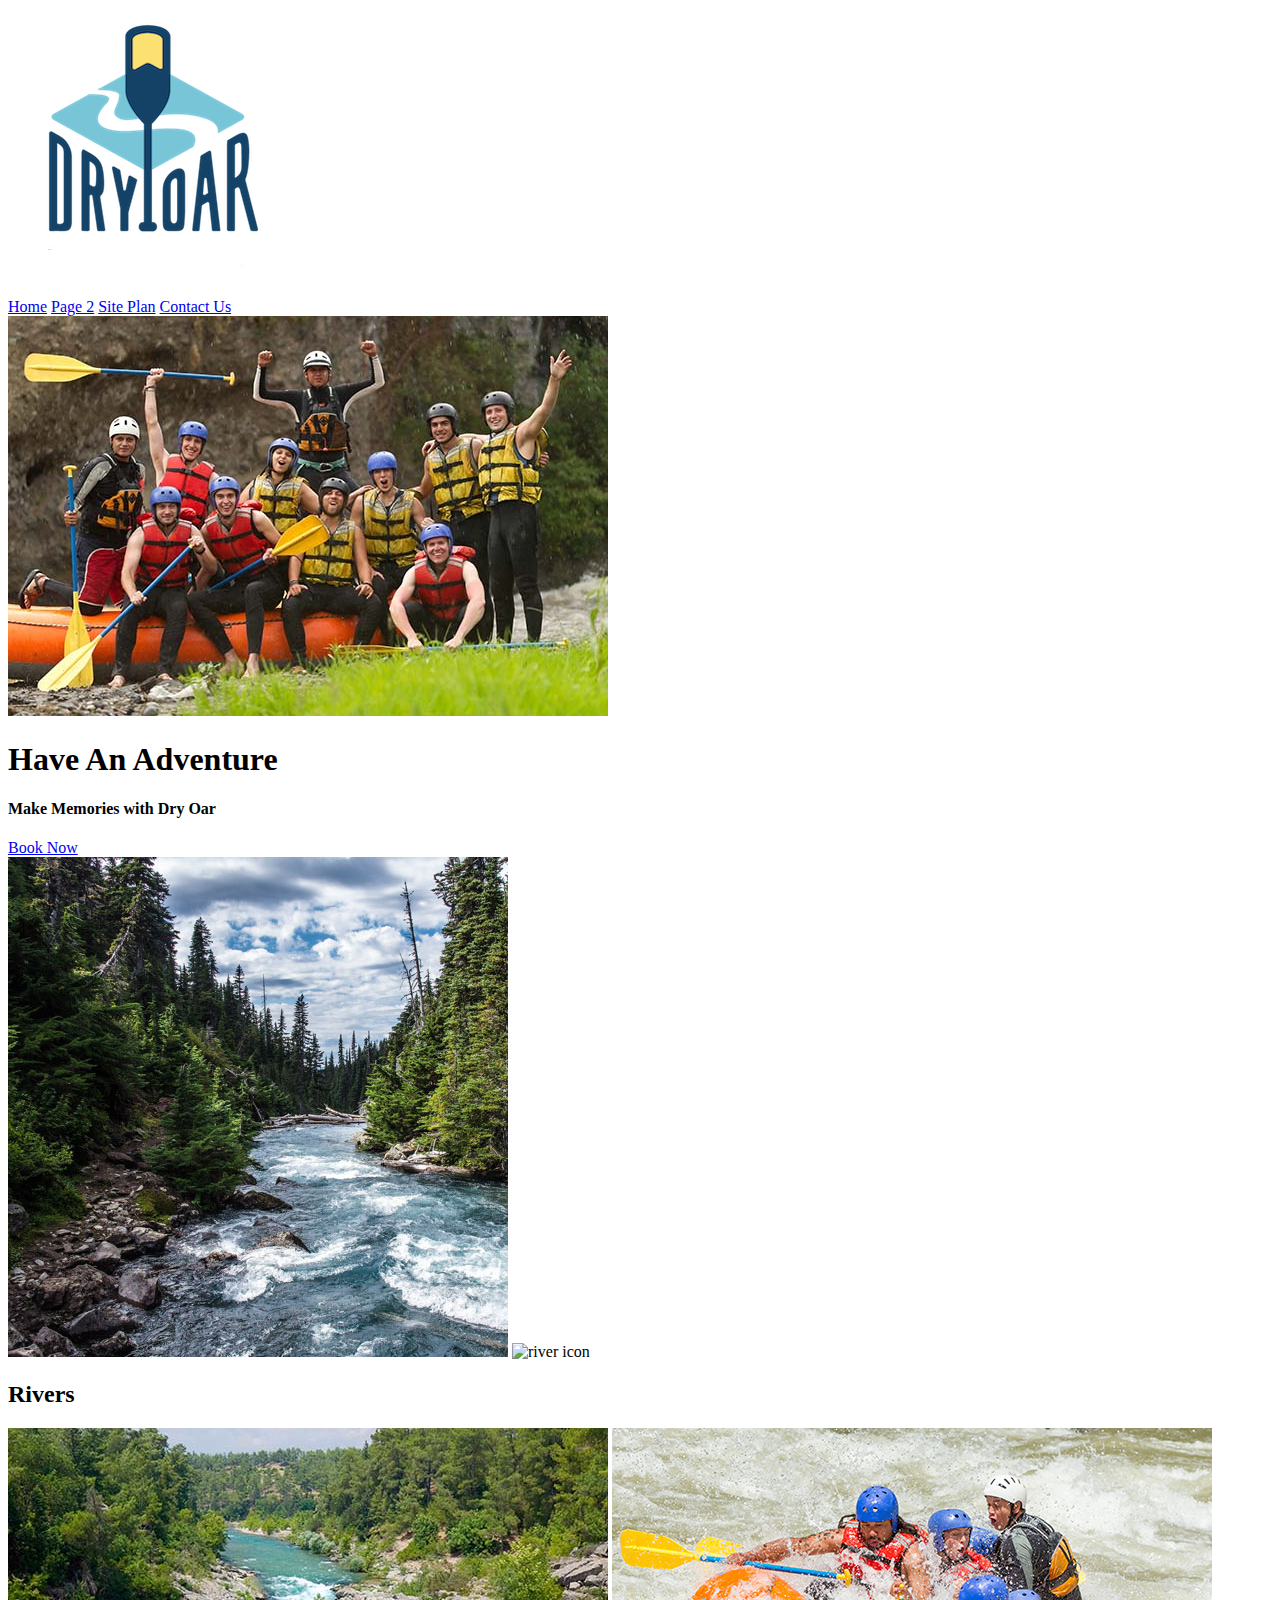
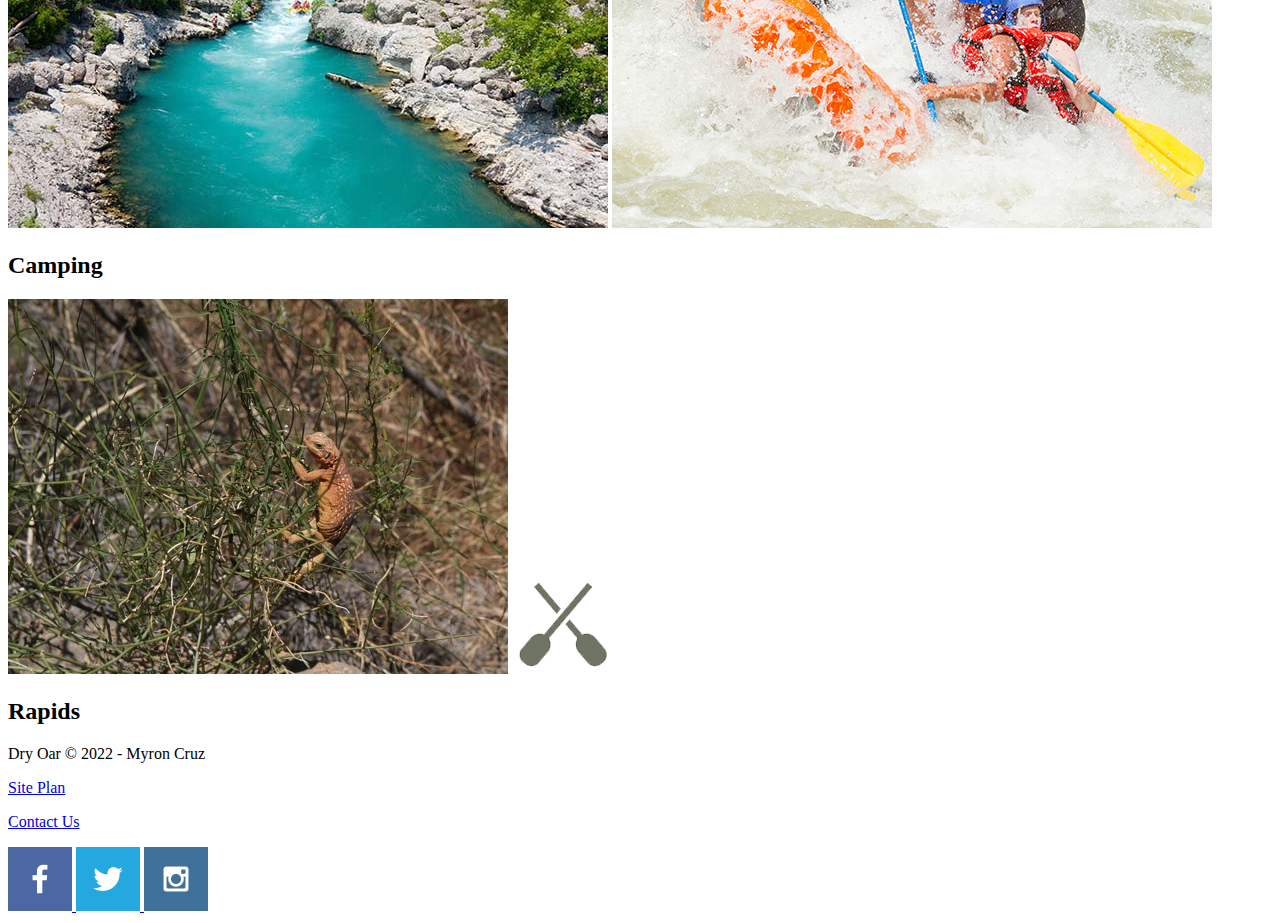
==== wwr/index.html @ a63744ad "Initial Repository" ====
<!DOCTYPE html>
<html lang="en">
<head>
    <meta charset="UTF-8">
    <meta http-equiv="X-UA-Compatible" content="IE=edge">
    <meta name="viewport" content="width=device-width, initial-scale=1.0">
    <title>Dry Oar Boating</title>
</head>
<body>
    <header>
        <a id="logo_link" href="index.html">
            <img class="logo" src="images/logo.png" alt="Dry Oar Logo">
        </a>
        <nav>
            <a href="index.html">Home</a>
            <a href="#">Page 2</a>
            <a href="site-plan-rafting.html">Site Plan</a>
            <a href="contactus.html">Contact Us</a>
        </nav>
    </header>
    <div id="hero">
        <div id="hero-box">
            <img id="hero-img" src="images/rafting.jpg" alt="People enjoying white water rafting">
        </div>
        <section id="hero-msg">
            <h1 class="home-title">Have An Adventure</h1>
            <h4>Make Memories with Dry Oar </h4>
            <div class='button-box'>
                <a class='book' href="rates.html">Book Now</a>
            </div>
        </section>
    </div>
    <main class="home-grid">
        <section class="rivers-card">
            <img class="card-img" src="images/rivers.jpg" alt="river in forest">
            <img class="icon" src="images/river_icon.png" alt="river icon">
            <h2>Rivers</h2>
        </section>
        <section class="camping-card">
            <img class="card-img" src="images/rafting1.jpg" alt="tent in mountains">
            <img class="icon" src="images/rafting2.jpg" alt="fire icon">
            <h2>Camping</h2>
        </section>
        <section class="rapids-card">
            <img class="card-img" src="images/chuckwalla1.jpg" alt="rafting boat">
            <img class="icon" src="images/oars.png" alt="oars icon">
            <h2>Rapids</h2>
        </section>
    </main>
    <footer>
        <p>Dry Oar &copy; 2022 - Myron Cruz</p>
        <p><a href="site-plan-rafting.html">Site Plan</a></p>
        <p><a href="contactus.html">Contact Us</a></p>
        <div class="social">
            <a href="https://facebook.com">
                <img src="images/facebook.png" alt="fb icon">
            </a>
            <a href="https://twitter.com">
                <img src="images/twitter.png" alt="twitter icon">
            </a>
            <a href="https://instagram.com">
                <img src="images/instagram.png" alt="instagram icon">
            </a>
        </div>
    </footer>
</body>
</html>
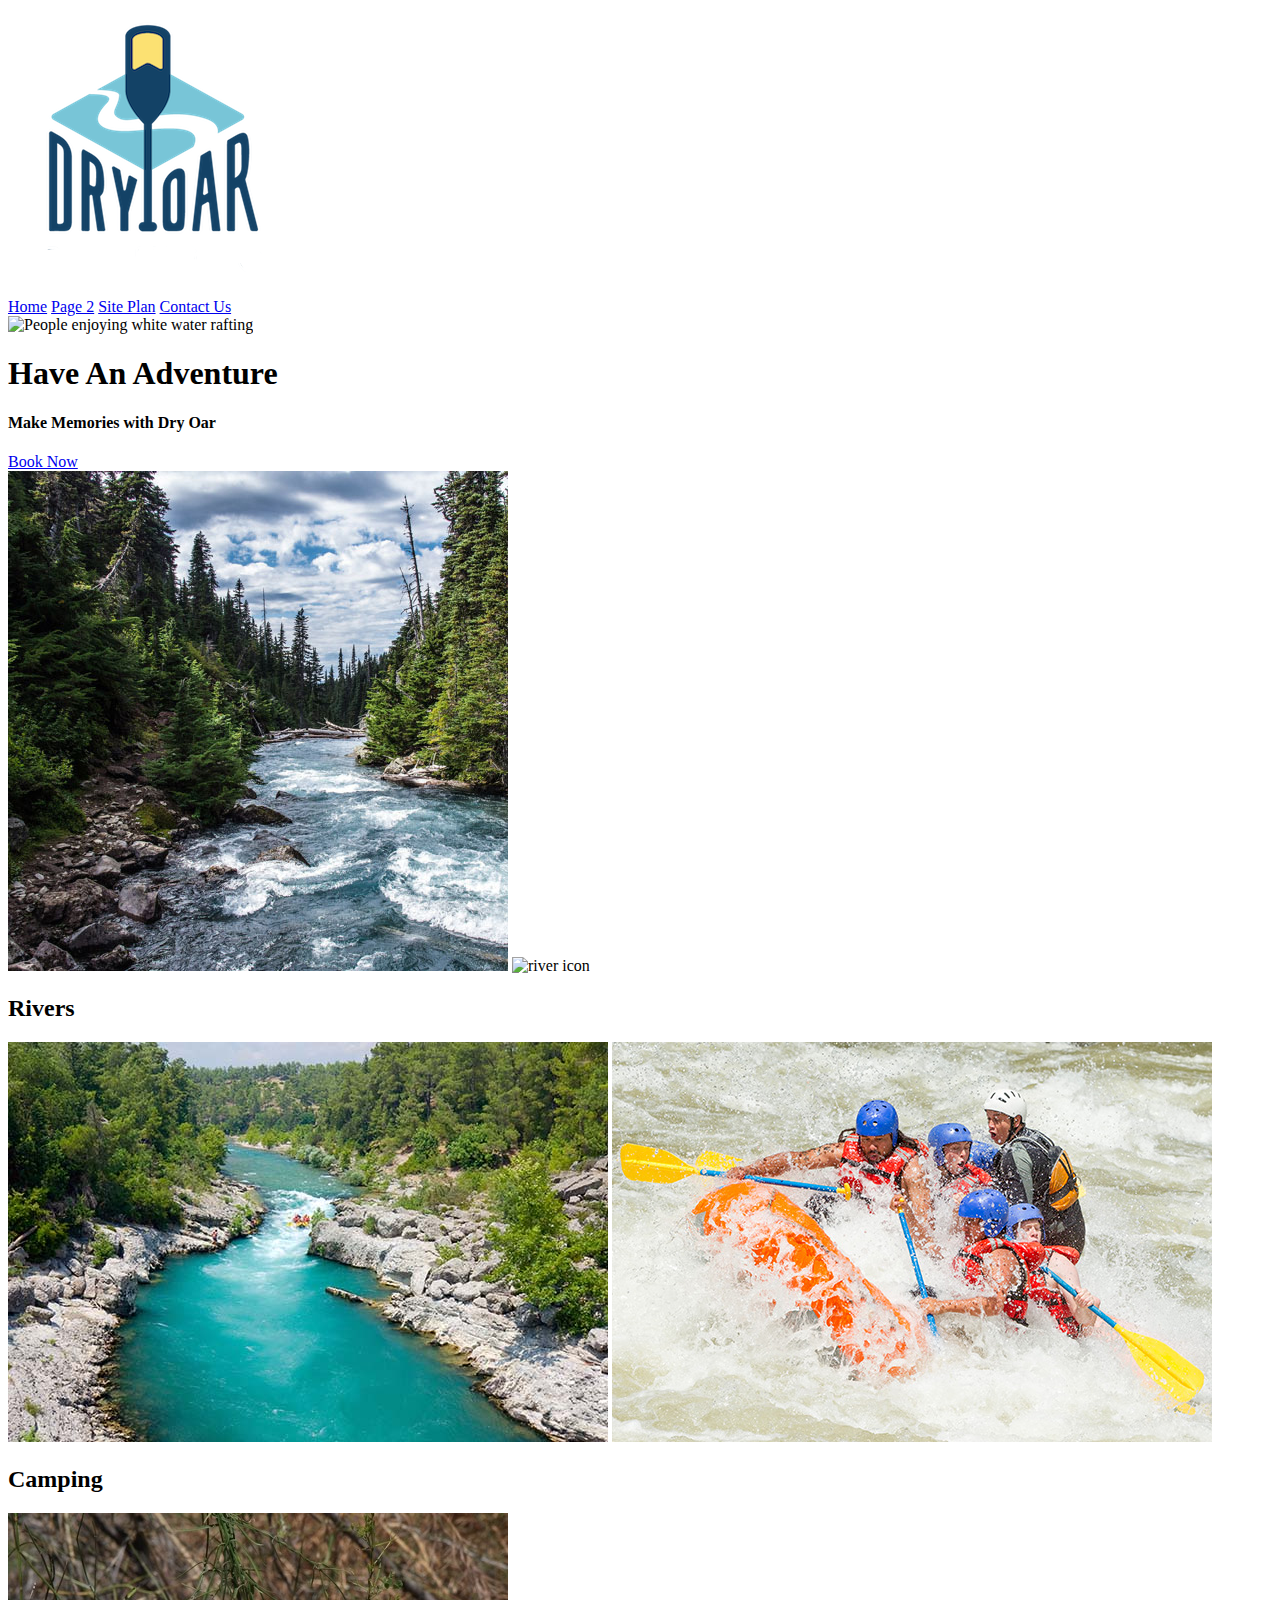
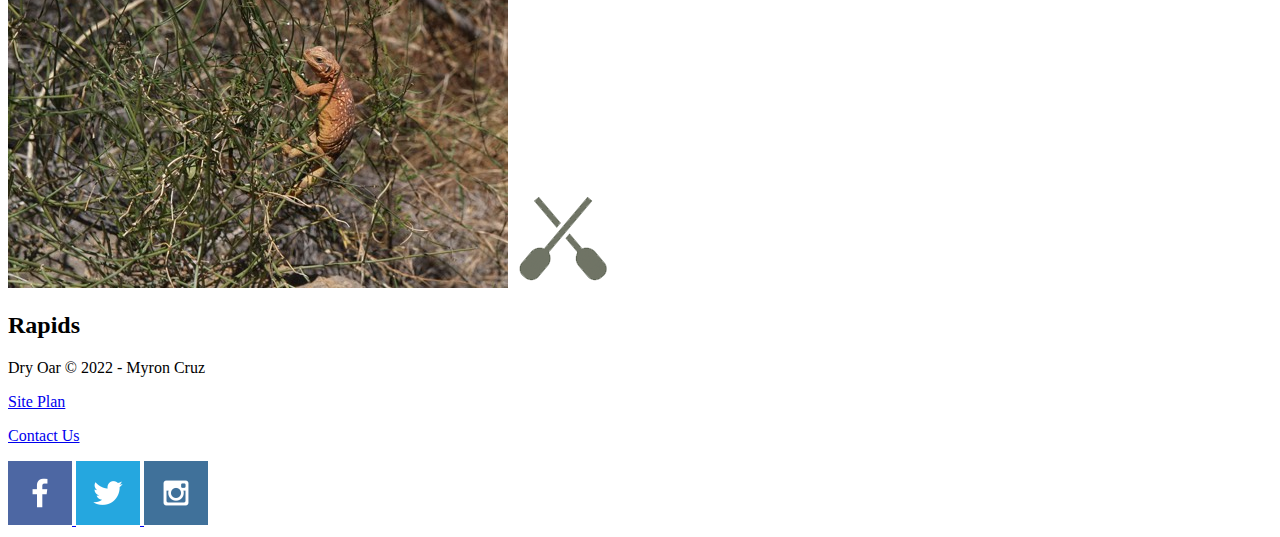
==== commit 8a6943de: "2nd commit" ====
--- a/wwr/index.html
+++ b/wwr/index.html
@@ -21,7 +21,7 @@
     </header>
     <div id="hero">
         <div id="hero-box">
-            <img id="hero-img" src="images/rafting.jpg" alt="People enjoying white water rafting">
+            <img id="hero-img" src="images/hero.png" alt="People enjoying white water rafting">
         </div>
         <section id="hero-msg">
             <h1 class="home-title">Have An Adventure</h1>
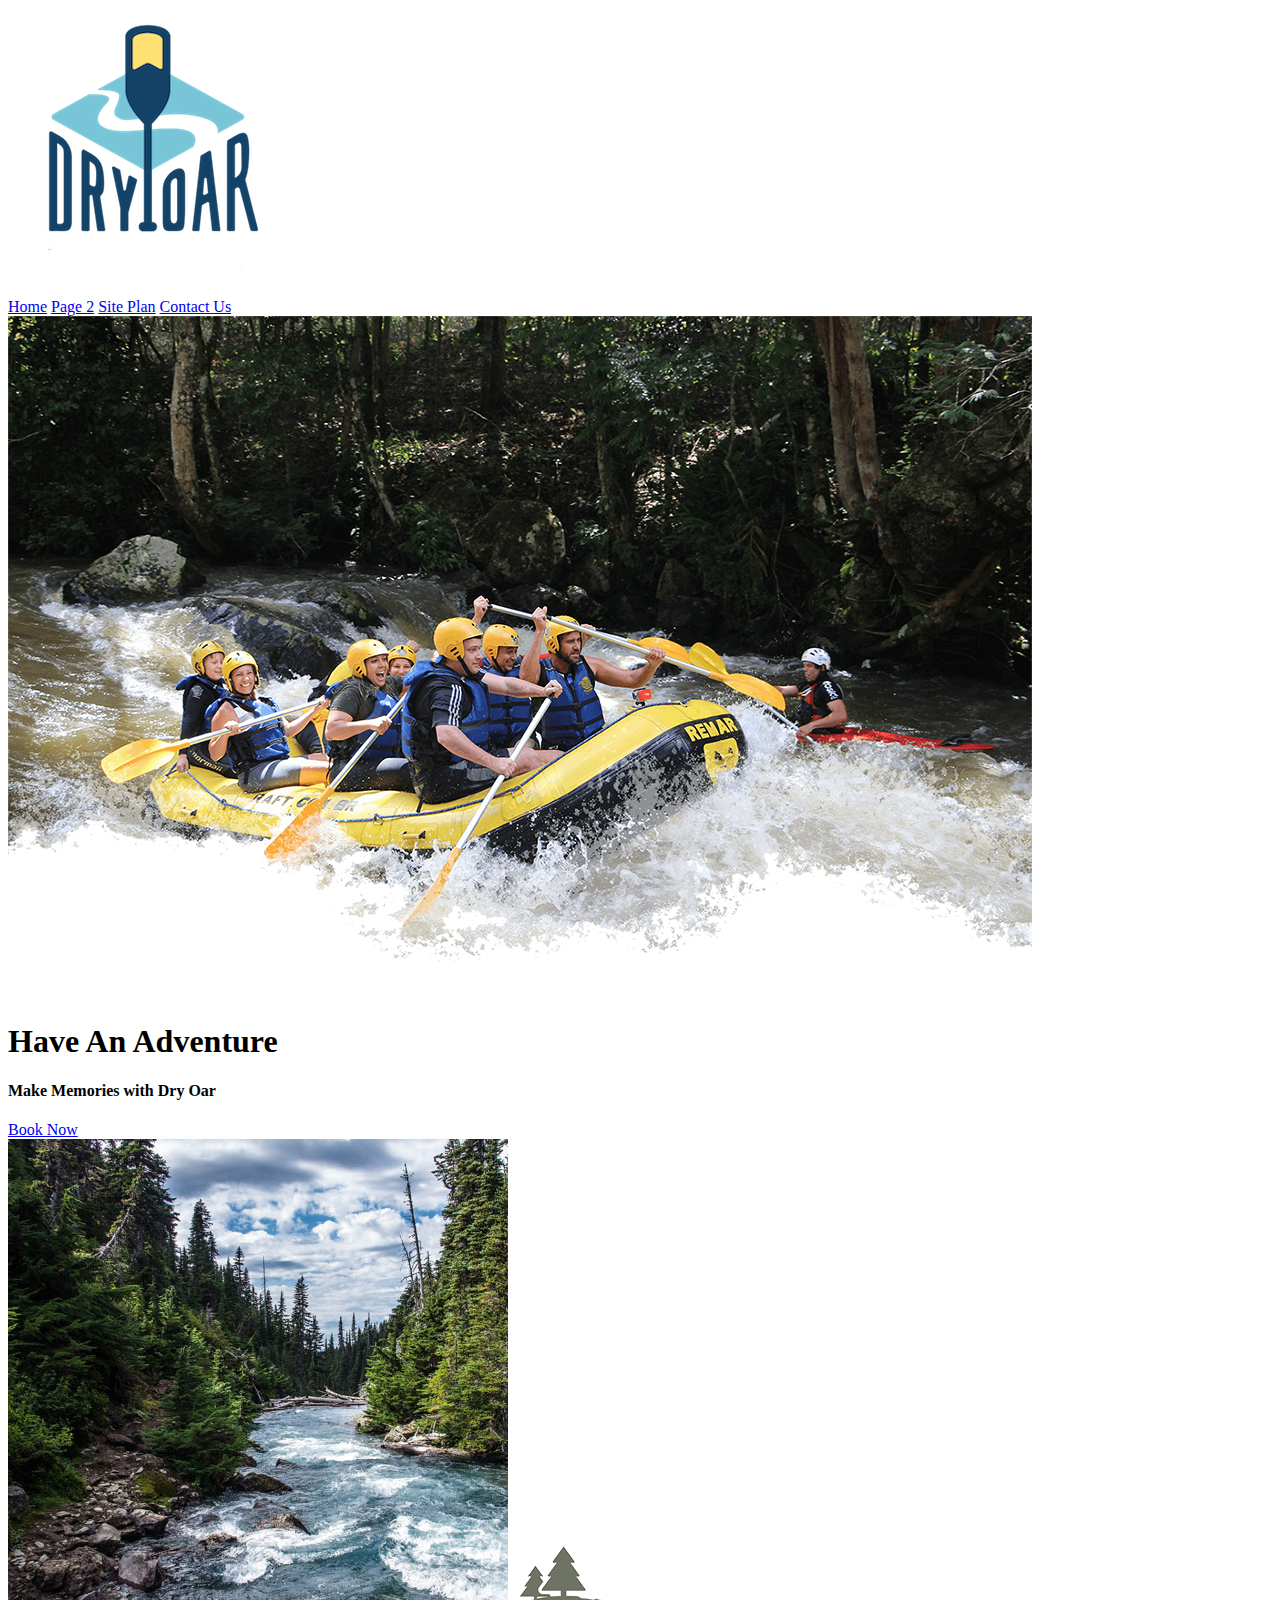
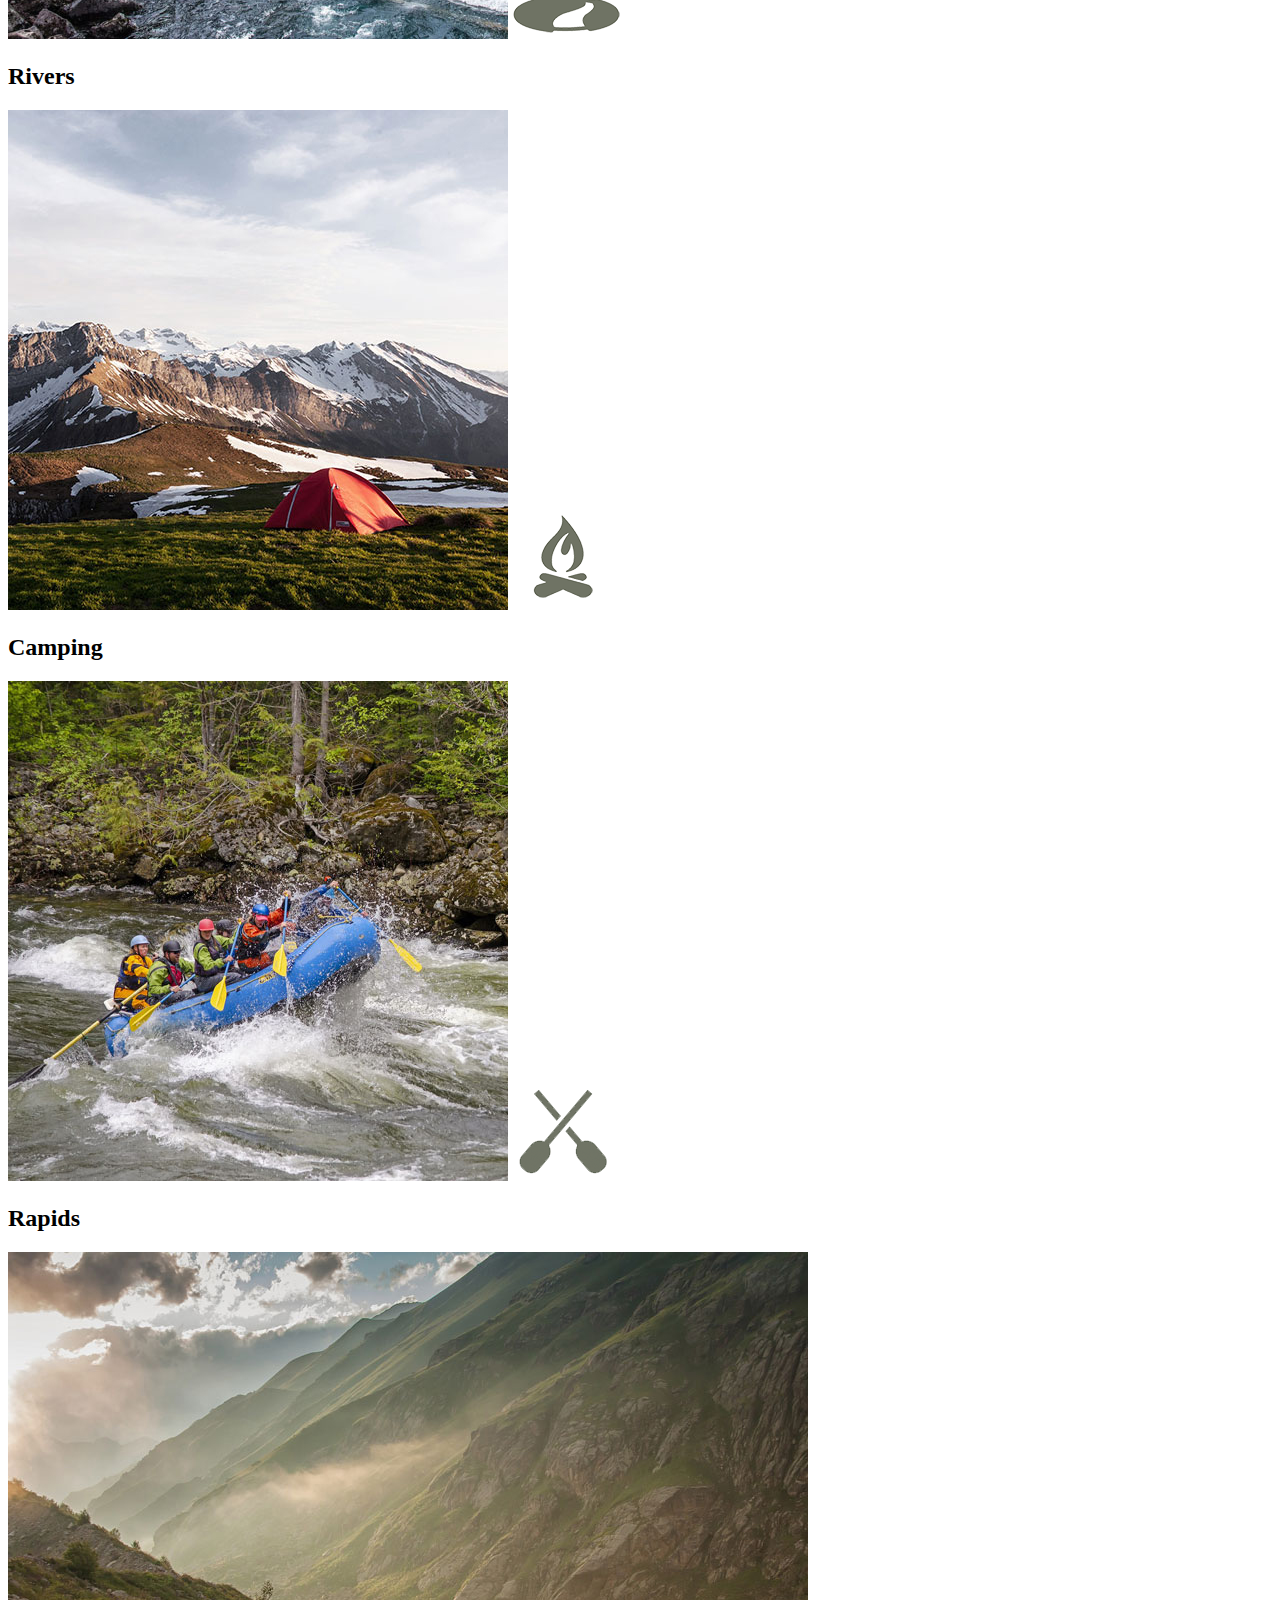
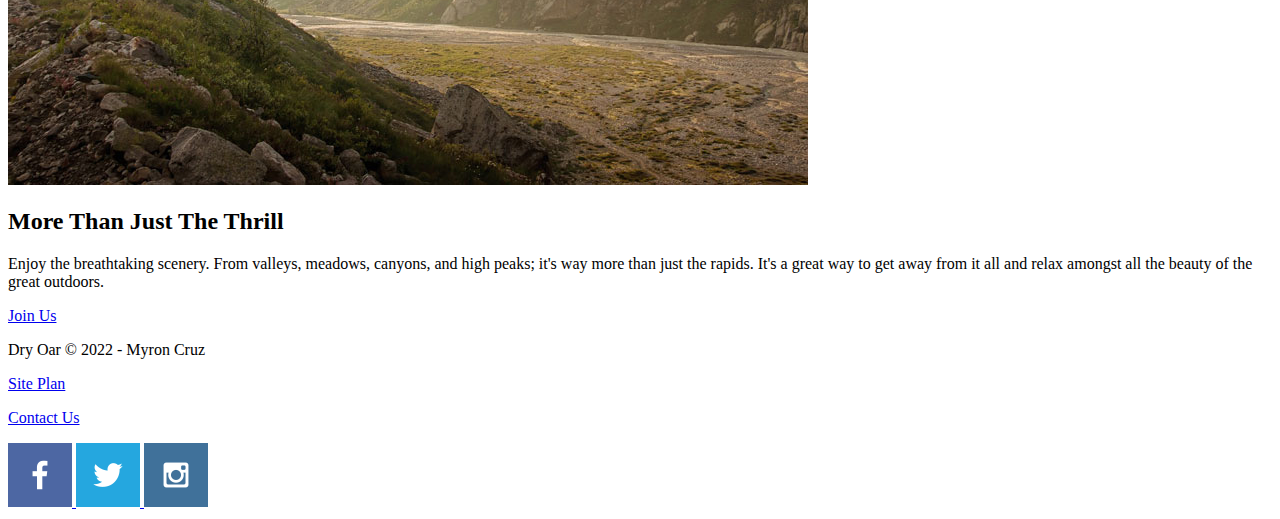
==== commit 9ca11fc0: "commit 3" ====
--- a/wwr/index.html
+++ b/wwr/index.html
@@ -38,14 +38,20 @@
             <h2>Rivers</h2>
         </section>
         <section class="camping-card">
-            <img class="card-img" src="images/rafting1.jpg" alt="tent in mountains">
-            <img class="icon" src="images/rafting2.jpg" alt="fire icon">
+            <img class="card-img" src="images/camping.jpg" alt="tent in mountains">
+            <img class="icon" src="images/fire_icon.png" alt="fire_icon">
             <h2>Camping</h2>
         </section>
         <section class="rapids-card">
-            <img class="card-img" src="images/chuckwalla1.jpg" alt="rafting boat">
-            <img class="icon" src="images/oars.png" alt="oars icon">
+            <img class="card-img" src="images/rapids.jpg" alt="rafting boat">
+            <img class="icon" src="images/oars.png" alt="oars_icon">
             <h2>Rapids</h2>
+        </section>
+        <img class="mountains" src="images/mountains.jpg" alt="Misty mountains">
+        <section class="msg">
+            <h2>More Than Just The Thrill</h2>
+            <p>Enjoy the breathtaking scenery. From valleys, meadows, canyons, and high peaks; it's way more than just the rapids. It's a great way to get away from it all and relax amongst all the beauty of the great outdoors. </p>
+            <a class='join' href="rivers.html">Join Us</a>
         </section>
     </main>
     <footer>
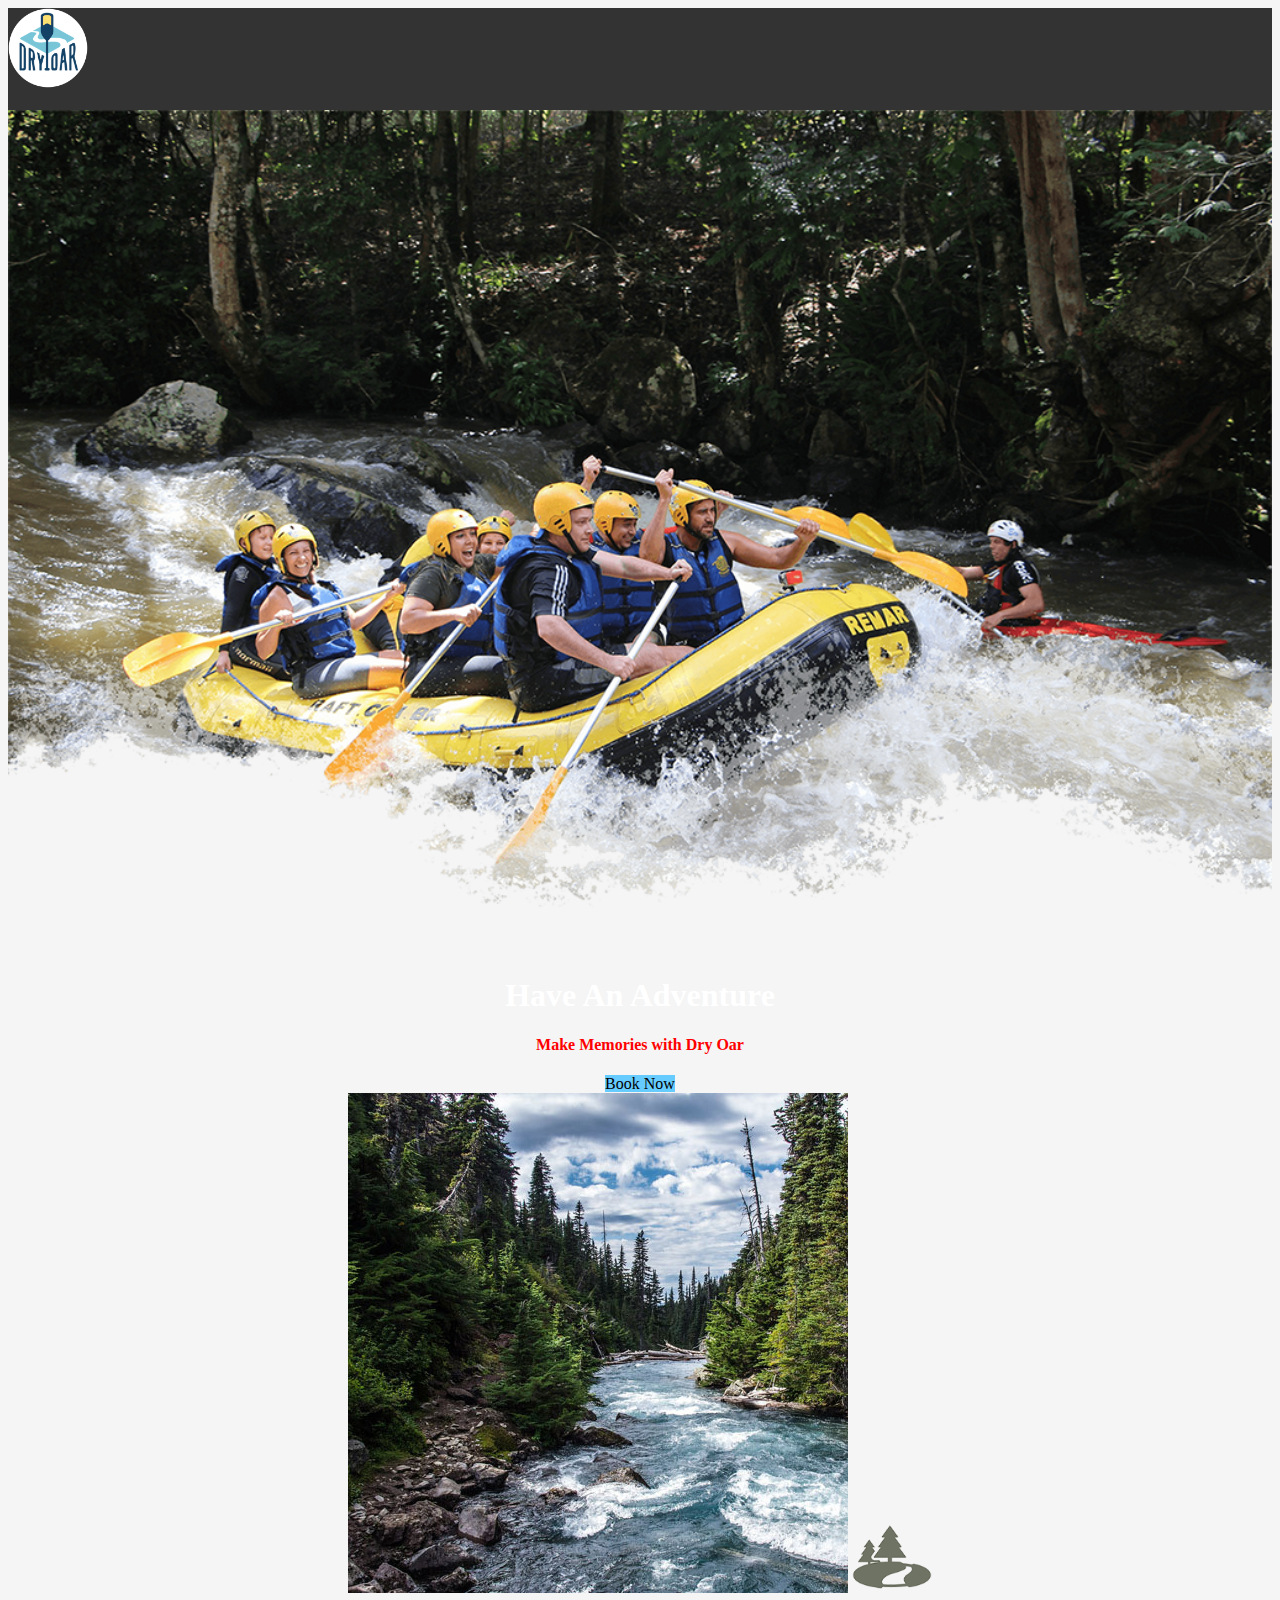
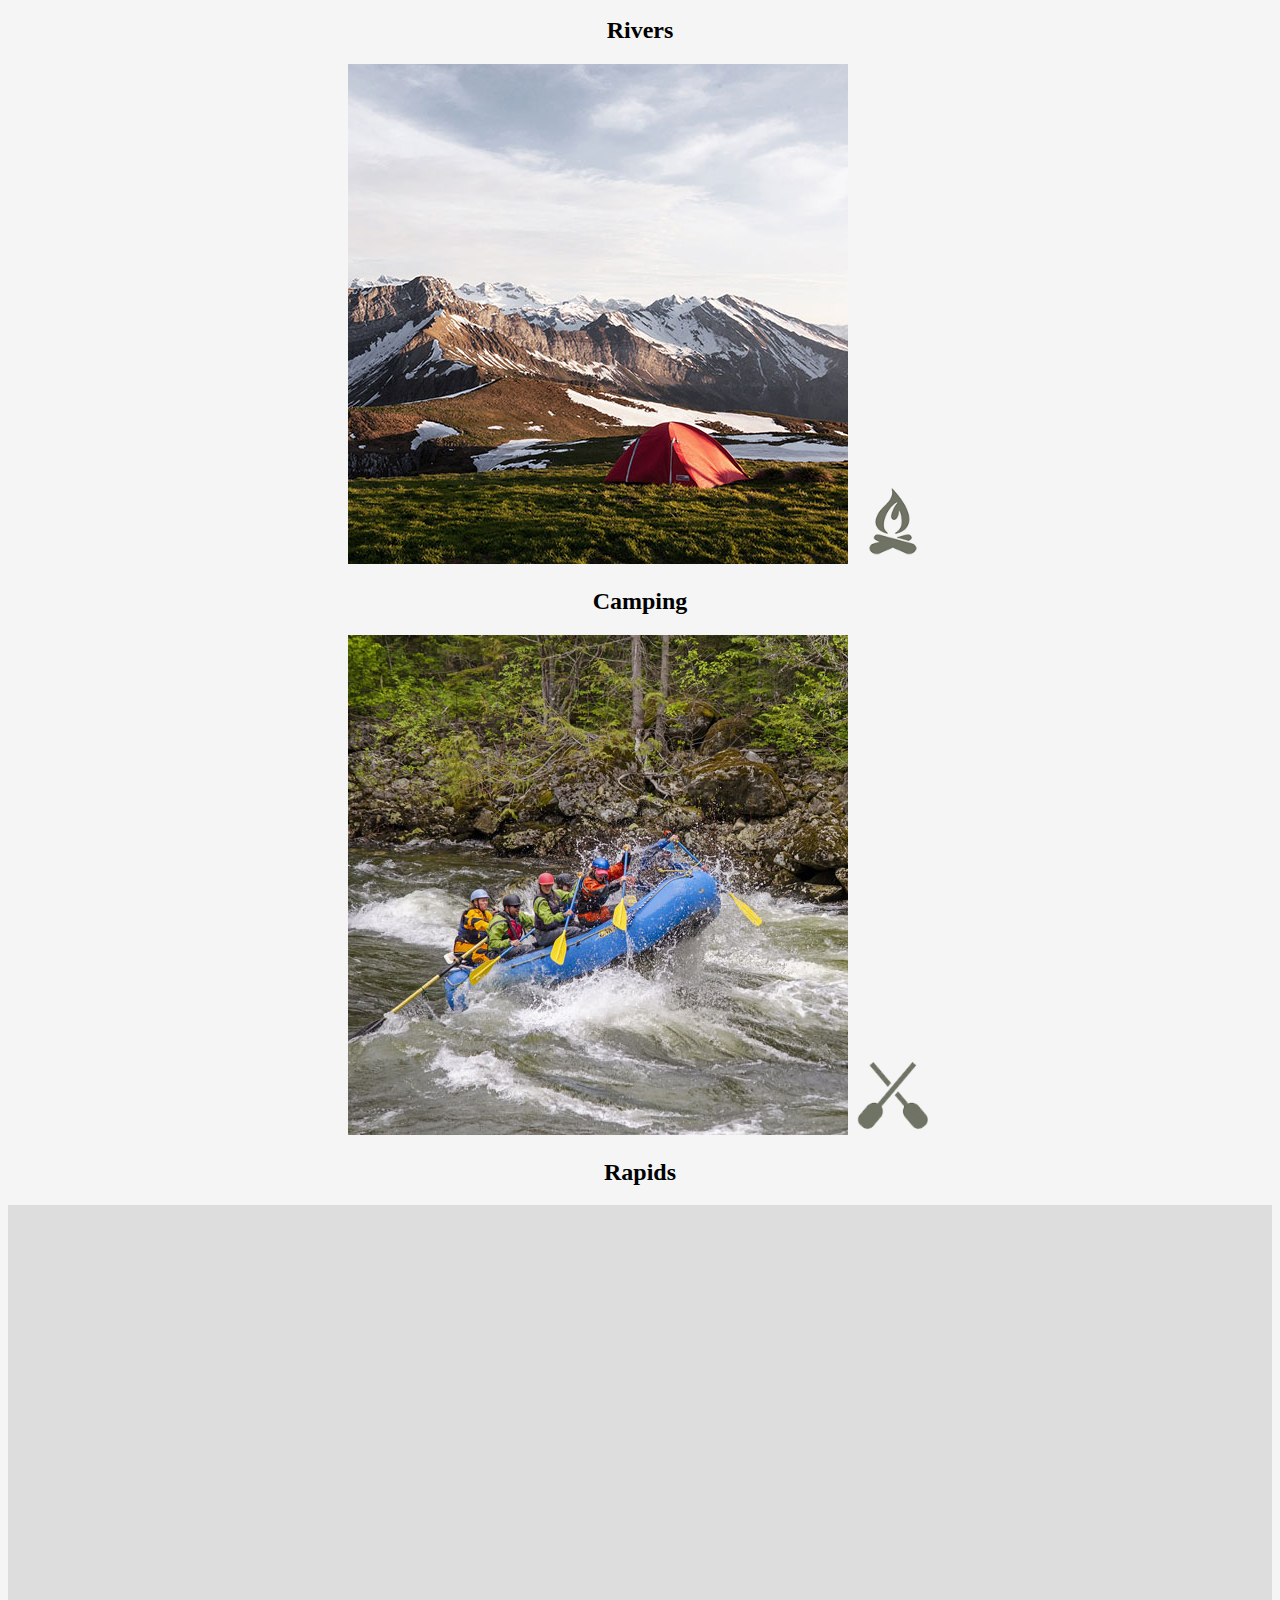
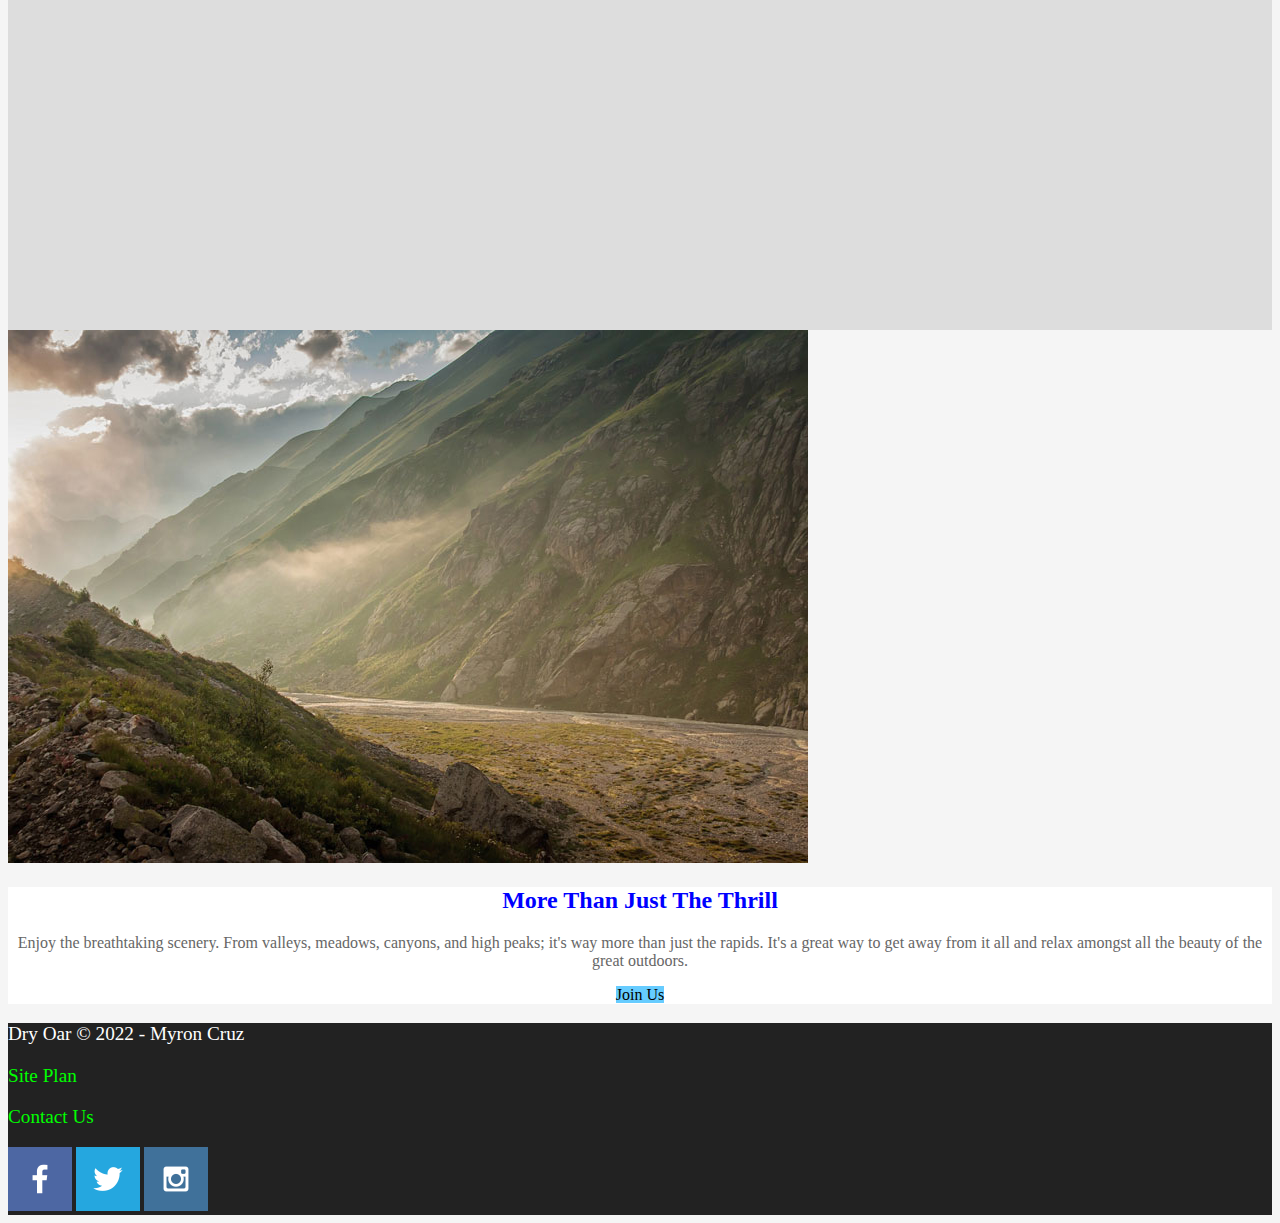
==== commit 8874874a: "commit 7" ====
--- a/wwr/index.html
+++ b/wwr/index.html
@@ -2,13 +2,15 @@
 <!DOCTYPE html>
 <html lang="en">
 <head>
+    <link rel="stylesheet" href="styles/style.css">
     <meta charset="UTF-8">
     <meta http-equiv="X-UA-Compatible" content="IE=edge">
     <meta name="viewport" content="width=device-width, initial-scale=1.0">
     <title>Dry Oar Boating</title>
 </head>
 <body>
-    <header>
+<div id="content">
+        <header>
         <a id="logo_link" href="index.html">
             <img class="logo" src="images/logo.png" alt="Dry Oar Logo">
         </a>
@@ -47,6 +49,7 @@
             <img class="icon" src="images/oars.png" alt="oars_icon">
             <h2>Rapids</h2>
         </section>
+        <div id="background"></div>
         <img class="mountains" src="images/mountains.jpg" alt="Misty mountains">
         <section class="msg">
             <h2>More Than Just The Thrill</h2>
@@ -70,5 +73,6 @@
             </a>
         </div>
     </footer>
+</div>    
 </body>
 </html>--- a/wwr/styles/style.css
+++ b/wwr/styles/style.css
@@ -0,0 +1,112 @@
+#content {
+    max-width: 1600px;
+    margin: 0 auto;
+  }
+  
+  nav a,
+  #hero-msg h1,
+  #hero-msg h4,
+  .button-box,
+  main section {
+    text-align: center;
+  }
+  
+  #background {
+    height: 725px;
+  }
+  
+  body {
+    background-color: #f5f5f5;
+  }
+  
+  header {
+    background-color: #333333;
+  }
+  
+  nav a:hover {
+    background-color: #ff0000;
+  }
+  
+  .book, .join {
+    background-color: #66ccff;
+  }
+  
+  .book:hover, .join:hover {
+    background-color: #ff9900;
+  }
+  
+  #background {
+    background-color: #dddddd;
+  }
+  
+  .msg {
+    background-color: #ffffff;
+  }
+  
+  footer {
+    background-color: #222222;
+  }
+  
+  nav a {
+    color: #333333;
+  }
+  
+  nav a:hover {
+    color: #ffffff;
+  }
+  
+  .home-title {
+    color: #ffffff;
+  }
+  
+  h4 {
+    color: #ff0000;
+  }
+  
+  .book, .join {
+    color: #000000;
+  }
+  
+  .book:hover, .join:hover {
+    color: #ffffff;
+  }
+  
+  .msg h2 {
+    color: #0000ff;
+  }
+  
+  .msg p {
+    color: #666666;
+  }
+  
+  footer {
+    color: #ffffff;
+  }
+  
+  footer a {
+    color: #00ff00;
+  }
+  
+  footer a:hover {
+    color: #ff00ff;
+  }
+  
+  .logo, .icon {
+    width: 80px;
+  }
+  
+  #hero-img {
+    width: 100%;
+  }
+  
+  footer p a:hover {
+    text-decoration: underline;
+  }
+  
+  footer p {
+    font-size: 1.2em;
+  }
+  
+  nav a, .book, .join, footer a {
+    text-decoration: none;
+  }